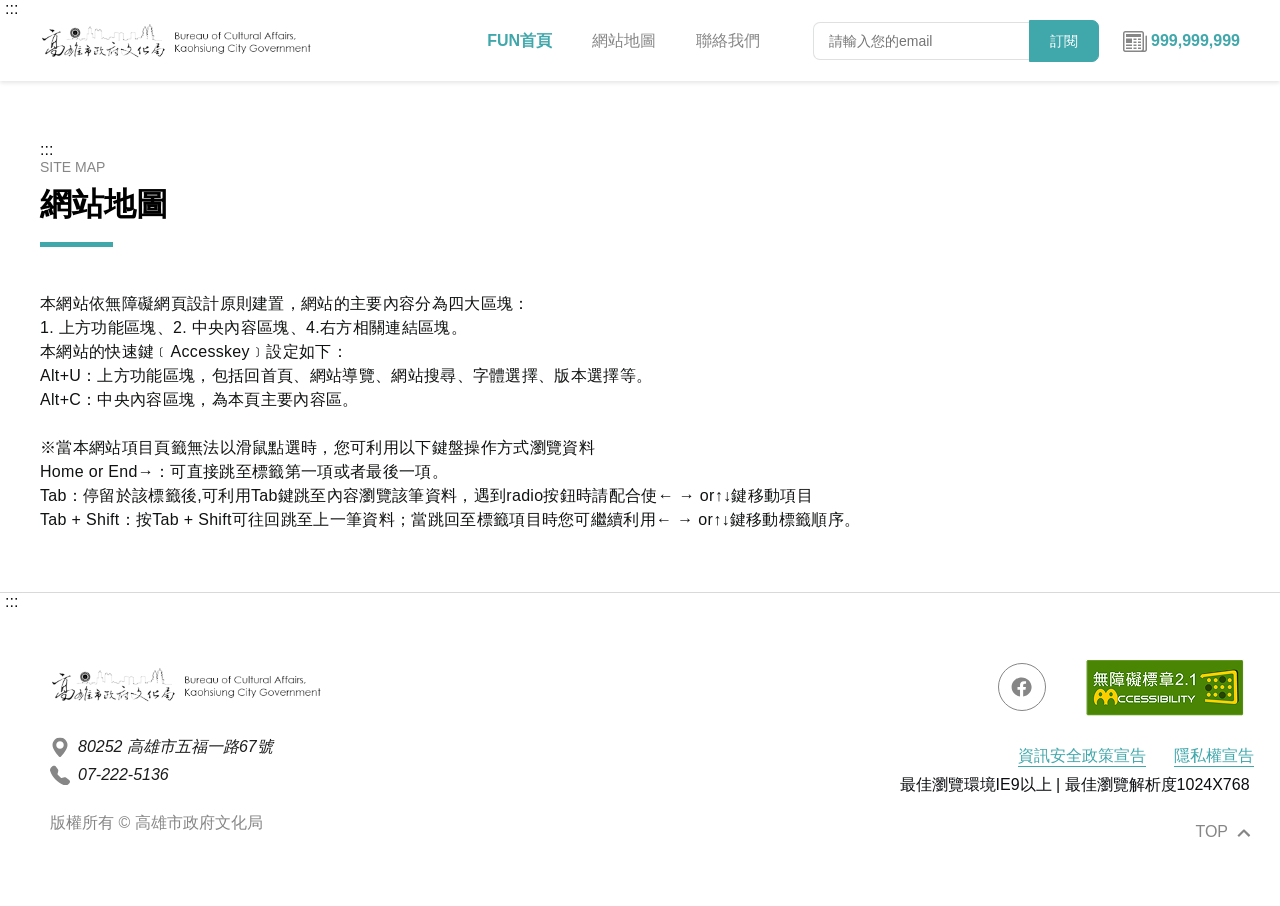
==== map.html @ 168b5b94 "upload" ====
<!DOCTYPE html>
<html lang="zh-Hant">
  <head>
    <meta charset="UTF-8">
    <meta http-equiv="X-UA-Compatible" content="IE=edge">
    <meta name="viewport" content="width=device-width, initial-scale=1.0">
    <!-- <link rel="icon" href="./assets/favicon.ico"> -->
    <title>高雄市政府文化局 - 歷史電子文宣</title>
    <meta name="description" content="高雄市政府文化局歷史電子文宣資料庫，提供藝文活動月刊、文化活動資訊等電子出版品查詢服務。">
    <!-- 字體 -->
    <link rel="preconnect" href="https://fonts.googleapis.com">
    <link rel="preconnect" href="https://fonts.gstatic.com" crossorigin>
    <link href="https://fonts.googleapis.com/css2?family=Inter:ital,opsz,wght@0,14..32,100..900;1,14..32,100..900&family=Noto+Sans+TC:wght@100..900&display=swap" rel="stylesheet">
    <!-- 共用樣式 -->
    <link rel="stylesheet" href="./assets/css/style.css">
    <!-- swiper -->
    <link rel="stylesheet" href="./assets/css/swiper-bundle.min.css">
    <script src="./assets/js/swiper-bundle.min.js"></script>
  </head>
  <noscript>您的瀏覽器不支援JavaScript功能，若網頁功能無法正常使用時，請開啟瀏覽器JavaScript狀態</noscript>
  <body>
    <!-- 跳過導航連結 -->
    <a href="#main-content" class="skip-link">跳至主要內容</a>
    
    <div class="hps_view">
      <!-- header -->
      <header class="main_header" role="banner">
        <a id="header-start" class="access_link pl" accesskey="u" href="#header-start" title="頂部內容區塊">:::</a>
        <div class="header_container">
          <div class="header_logo">
            <a href="/" aria-label="回到高雄市政府文化局首頁">
              <img src="../assets/images/logo.webp" alt="高雄市政府文化局標誌">
            </a>
          </div>
          <div class="header_right">
            <nav role="navigation" aria-label="主要導航">
              <a href="#" class="active" aria-current="page">FUN首頁</a>
              <a href="/map.html">網站地圖</a>
              <a  type="button" onclick="scrollToBottom()">聯絡我們</a>
            </nav>
            <div class="desktop_email">
              <label for="desktop-email-input" class="sr-only">電子郵件地址</label>
              <input type="email" id="desktop-email-input" placeholder="請輸入您的email" aria-describedby="email-help">
              <button type="button" aria-describedby="email-help">訂閱</button>
              <div id="email-help" class="sr-only">訂閱電子報以接收最新文化活動資訊</div>
            </div>
            <div class="desktop_newspaper" role="status" aria-label="訂閱人數統計">
              <img src="./assets/images/newspaper.svg" alt="訂閱圖示" aria-hidden="true">
              <p><span class="sr-only">目前訂閱人數：</span>999,999,999</p>
            </div>
          </div>
          <button 
            class="header_right_mobile" 
            onclick="turnMobileMenu()" 
            aria-expanded="false" 
            aria-controls="mobile_menu"
            aria-label="開啟行動版選單"
            type="button"
          >
            <img src="./assets/images/menu.svg" alt="" aria-hidden="true">
          </button>
        </div>
        
        <!-- mobile menu -->
        <div class="mobile_menu" id="mobile_menu" role="navigation" aria-label="行動版導航" aria-hidden="true">
          <nav>
            <a href="#" class="active" aria-current="page">FUN首頁</a>
            <a href="/map.html">網站地圖</a>
            <a href="#" type="button" onclick="scrollToBottom()">聯絡我們</a>
          </nav>
         
          <div class="mobile_newspaper" role="status" aria-label="訂閱人數統計">
            <img src="./assets/images/newspaper.svg" alt="訂閱圖示" aria-hidden="true">
            <p><span class="sr-only">目前訂閱人數：</span>999,999,999</p>
          </div>
          <div class="mobile_email">
            <label for="mobile-email-input" class="sr-only">電子郵件地址</label>
            <input type="email" id="mobile-email-input" placeholder="請輸入您的email" aria-describedby="mobile-email-help">
            <button type="button" aria-describedby="mobile-email-help">訂閱</button>
            <div id="mobile-email-help" class="sr-only">訂閱電子報以接收最新文化活動資訊</div>
          </div>
        </div>
      </header>

      <!-- main -->
      <main class="map_main main" id="main-content" role="main">
        <div class="main_content">
          <a id="content-start" class="access_link" accesskey="c" href="#content-start" title="主要內容區塊">:::</a>
          <div class="common_title">
            <div class="en_title">SITE MAP</div>
            <div class="ch_title">網站地圖</div>
            <div class="line"></div>  
          </div>
          <div class="common_content">
            <p>本網站依無障礙網頁設計原則建置，網站的主要內容分為四大區塊：</p>
            <p>1. 上方功能區塊、2. 中央內容區塊、4.右方相關連結區塊。</p>
            <p>本網站的快速鍵﹝Accesskey﹞設定如下：</p>
            <p>Alt+U：上方功能區塊，包括回首頁、網站導覽、網站搜尋、字體選擇、版本選擇等。</p>
            <p>Alt+C：中央內容區塊，為本頁主要內容區。</p>
            <br>
            <p>※當本網站項目頁籤無法以滑鼠點選時，您可利用以下鍵盤操作方式瀏覽資料</p>
            <p>Home or End→：可直接跳至標籤第一項或者最後一項。</p>
            <p>Tab：停留於該標籤後,可利用Tab鍵跳至內容瀏覽該筆資料，遇到radio按鈕時請配合使← → or↑↓鍵移動項目</p>
            <p>Tab + Shift：按Tab + Shift可往回跳至上一筆資料；當跳回至標籤項目時您可繼續利用← → or↑↓鍵移動標籤順序。</p>
          </div>
        </div>
       
      </main>
      
      <!-- footer -->
      <footer class="main_footer" role="contentinfo">
        <a id="footer-start" class="access_link pl" accesskey="b" href="#footer-start" title="底部內容區塊">:::</a>
        <div class="main_footer_container">
          
          <!-- left -->
          <div class="main_footer_left">
            
            <a href="/" aria-label="回到高雄市政府文化局首頁">
              <img class="main_footer_left_logo" src="./assets/images/logo.webp" alt="高雄市政府文化局標誌">
            </a>
            <address class="main_footer_left_info">
              <a href="https://maps.app.goo.gl/xng8h5YG975ax1Xh9" target="_blank" class="main_footer_left_info_item" aria-label="在Google地圖中查看高雄市政府文化局地址，開啟新視窗">
                <img src="./assets/images/map.svg" alt="" aria-hidden="true">
                <p>80252 高雄市五福一路67號</p>
              </a>
              <a href="tel:07-222-5136" class="main_footer_left_info_item" aria-label="撥打電話07-222-5136">
                <img src="./assets/images/telephone.svg" alt="" aria-hidden="true">
                <p>07-222-5136</p>
              </a>
            </address>
            <p class="main_footer_left_copyright">版權所有 © 高雄市政府文化局</p>
          </div>
          <!-- right -->
          <div class="main_footer_right">
            <div class="platform" role="group" aria-label="社群媒體連結">
            
              <a href="https://www.facebook.com/chenchimai/?ref=embed_page#" target="_blank" aria-label="前往高雄市政府文化局Facebook粉絲專頁，開啟新視窗">
                <img src="./assets/images/fb.svg" alt="Facebook">
              </a>              
              <a href="#" target="_blank" aria-label="網站通過無障礙AA等級檢測，開啟新視窗查看證書">
                <img src="./assets/images/AA.png" alt="無障礙網頁AA等級標章" class="aa_logo">
              </a>
            </div>
            <div>
              <div class="link">
                <a href="/security.html" aria-label="查看資訊安全政策宣告">資訊安全政策宣告</a>
                <a href="/privacy.html" aria-label="查看隱私權宣告">隱私權宣告</a>
              </div>
              <div class="ps">最佳瀏覽環境IE9以上 | 最佳瀏覽解析度1024X768 </div>
            </div>
            <a class="back_top" href="#" onclick="backToTop(); return false;" aria-label="回到頁面頂端">
              TOP
              <img src="./assets/images/angle-up.svg" alt="" aria-hidden="true">
            </a>
          </div>
        </div>
      </footer>
    </div>
    <!-- jquery  -->
    <script src="https://code.jquery.com/jquery-3.6.3.min.js" integrity="sha256-pvPw+upLPUjgMXY0G+8O0xUf+/Im1MZjXxxgOcBQBXU=" crossorigin="anonymous"></script>
    <!-- 共用方法 -->
    <script src="./assets/js/common.js"></script>
  </body>
</html>
</html>
---- assets/css/style.css ----
@font-face {
  font-family: NotoSansTC;
  src: url('../font/NotoSansTC.ttf');
}

html{
  overflow-x: hidden;
  scroll-behavior: smooth;
  font-size: 1rem;
}

* {
  margin: 0;
  padding: 0;
  box-sizing: border-box;
  font-family: 'NotoSansTC',  sans-serif;
  color: #101211;
  
}

img {
  width: 100%;
  vertical-align: middle;
  object-fit: cover;
}

/* 無障礙 CSS 樣式 */
/* 跳過導航連結 */
.skip-link {
  position: absolute;
  top: -40px;
  left: 6px;
  background: #000;
  color: #fff;
  padding: 8px;
  z-index: 10000;
  text-decoration: none;
  border-radius: 4px;
  font-size: 14px;
  font-weight: bold;
  transition: top 0.3s;
}

.skip-link:focus {
  top: 6px;
  outline: 3px solid #40A7AB;
  outline-offset: 2px;
}

/* Screen Reader Only 文字 */
.sr-only {
  position: absolute;
  width: 1px;
  height: 1px;
  padding: 0;
  margin: -1px;
  overflow: hidden;
  clip: rect(0, 0, 0, 0);
  white-space: nowrap;
  border: 0;
}

/* 焦點指示器 - 覆蓋原本的 outline: none */
a:focus,
button:focus,
input:focus,
select:focus,
textarea:focus,
[tabindex]:focus {
  outline: 3px solid #40A7AB !important;
  outline-offset: 2px !important;
  box-shadow: 0 0 0 1px rgba(64, 167, 171, 0.3) !important;
}

/* 確保所有互動元素都有 cursor pointer */
a,
button,
input[type="submit"],
input[type="button"],
input[type="reset"],
select,
[role="button"],
[tabindex="0"] {
  cursor: pointer;
}

/* 改善按鈕的無障礙性 */
button:disabled,
input:disabled,
select:disabled {
  cursor: not-allowed;
  opacity: 0.6;
}

/* 高對比模式支援 */
@media (prefers-contrast: high) {
  .skip-link {
    background: #000;
    color: #fff;
    border: 2px solid #fff;
  }
  
  a:focus,
  button:focus,
  input:focus,
  select:focus,
  textarea:focus,
  [tabindex]:focus {
    outline: 4px solid #000 !important;
    outline-offset: 2px !important;
  }
}

/* 減少動畫偏好支援 */
@media (prefers-reduced-motion: reduce) {
  *,
  *::before,
  *::after {
    animation-duration: 0.01ms !important;
    animation-iteration-count: 1 !important;
    transition-duration: 0.01ms !important;
  }
  
  html {
    scroll-behavior: auto;
  }
}

/* 移除原本有問題的樣式覆蓋 */
input,select{
  user-select: none;
  /* outline: none; - 移除這行以支援無障礙 */
}
button{
  /* outline: none; - 移除這行以支援無障礙 */
  border: none;
  box-shadow: none;
  background: none;
}

a, .cursor,button{
  user-select: none;
  cursor: pointer;
  text-decoration: none;
}

/* 保留hover效果但改善focus狀態 */
a:hover, .cursor:hover, button:hover{
  opacity: .8;
}
a:active, .cursor:active, button:active{
  opacity: .6;
}

/* 改善行動版選單按鈕的無障礙性 */
.header_right_mobile[aria-expanded="true"] {
  background-color: rgba(64, 167, 171, 0.1);
}

/* 改善分頁導航的無障礙性 */
.common_pagination a[aria-disabled="true"] {
  opacity: 0.5;
  cursor: not-allowed;
  pointer-events: none;
}

.common_pagination a[aria-current="page"] {
  font-weight: bold;
}

/* 改善輪播控制的無障礙性 */
.swiper-pagination-bullet:focus {
  outline: 3px solid #40A7AB !important;
  outline-offset: 2px !important;
}

/* 改善表單標籤的視覺層次 */
label {
  font-weight: 500;
  margin-bottom: 4px;
  display: block;
}

/* 確保錯誤訊息對比度足夠 */
.error-message {
  color: #d32f2f;
  font-weight: 500;
  font-size: 14px;
  margin-top: 4px;
}

/* 改善狀態訊息的可見性 */
[role="status"],
[role="alert"] {
  font-weight: 500;
}

.hps_view {
  width: 100%;
  margin: auto;
  background-color: #fff;
  min-height: 100vh;
  display: flex;
  flex-direction: column;
}
.headerView{
  position: sticky;
  top: 0;
  left: 0;
  z-index: 99;
}


/* animation */
@-webkit-keyframes fadeInDown {
  from {
    transform: translate3d(0, -100%, 0);
  }
  to {
    transform: translate3d(0, 0, 0);
  }
}

@keyframes fadeInDown {
  from {
    transform: translate3d(0, -100%, 0);
  }
  to {
    transform: translate3d(0, 0, 0);
  }
}
.fadeInDown {
  -webkit-animation-name: fadeInDown;
  animation-name: fadeInDown;
  -webkit-animation-duration: 0.5s;
  animation-duration: 0.5s;
  -webkit-animation-fill-mode: both;
  animation-fill-mode: both;
}

@-webkit-keyframes fadeOutDown {
  from {
    transform: translate3d(0, 0, 0);
  }
  to {
    transform: translate3d(0, -100%, 0);
  }
}

@keyframes fadeOutDown {
  from {
    transform: translate3d(0, 0, 0);
  }
  to {
    transform: translate3d(0, -100%, 0);
  }
}
.fadeOutDown {
  -webkit-animation-name: fadeOutDown;
  animation-name: fadeOutDown;
  -webkit-animation-duration: 0.5s;
  animation-duration: 0.5s;
  -webkit-animation-fill-mode: both;
  animation-fill-mode: both;
}


/* header */
.main_header{
  position: sticky;
  box-shadow: 0px 2px 4px 0px rgba(0, 0, 0, 0.10);
  width: 100%;
  top: 0;
  z-index: 99;
  background-color: #fff;
}
.header_container{
  padding: 0px 40px 17.5px 40px;
  width: 100%;
  margin: 0 auto;
  max-width: 1440px;
  display: flex;
  align-items: center;
  justify-content: space-between;
}
.header_logo{
  width: 273px;
}
.header_right{
  display: flex;
  align-items: center;
}
.header_right nav{
  display: flex;
  gap: 40px;
}
.header_right nav a{
  font-size: 16px;
  line-height: 22px;
  font-weight: 400;
  letter-spacing: -2%;
  color: #868686;
}
.header_right nav a.active{
  font-size: 16px;
  line-height: 22px;
  font-weight: 700;
  color: #40A7AB;
}
.header_right .desktop_email{
  display: flex;
  margin: 0 24px 0 53px;
  width: 286px;
  border-radius: 8px;
  justify-content: space-between;
  background: #FFFFFF1A;
  align-items: center;

}
.header_right .desktop_email input{
  border: none;
  padding: 10px 15px;
  font-size: 14px;
  font-weight: 500;
  line-height: 100%;
  border: 1px solid #27344126;
  border-right: none;
  flex: 1;
  border-radius: 7px 0 0 7px;
}
.header_right .desktop_email button{
  border: none;  
  background: #40A7AB;
  padding: 10px 15px;
  border-radius: 0 7px 7px 0;
  font-size: 14px;
  font-weight: 500;
  line-height: 100%;
  color: #FFFFFF;
  width: 70px;
  height: 42px;
  border: 1px solid #40A7AB;
}
.header_right .desktop_newspaper{
  display: flex;
  gap: 4px;
  align-items: center;
}
.header_right .desktop_newspaper img{
  width: 24px;
  height: 24px;
}
.header_right .desktop_newspaper p{
  font-size: 16px;
  line-height: 100%;
  font-weight: 700;
  color: #40A7AB;
}
.header_right_mobile{
  display: none;
}
.header_right_mobile img{
  width: 24px;
  height: 24px;
}

.mobile_menu{
  height: 0;
  overflow: hidden;
  opacity: 0;
  transform: translateY(-20px);
  transition: all 0.4s cubic-bezier(0.4, 0, 0.2, 1);
  transition-delay: 0.1s;
  background-color: #fff;
}

.mobile_menu.active{
  height: 279px;
  opacity: 1;
  transform: translateY(0);
  transition-delay: 0s;
}

.mobile_menu nav{
  display: flex;
  flex-direction: column;
  animation: slideInUp 0.5s ease-out 0.2s both;
}

.mobile_menu nav a{
  font-size: 14px;
  line-height: 42px;
  font-weight: 500;
  color: #868686;
  height: 42px;
  text-align: center;
  transition: all 0.3s ease;
  position: relative;
  overflow: hidden;
  margin: 2px;
}

.mobile_menu nav a::before {
  content: '';
  position: absolute;
  top: 0;
  left: -100%;
  width: 100%;
  height: 100%;
  background: linear-gradient(90deg, transparent, rgba(64, 167, 171, 0.1), transparent);
  transition: left 0.5s ease;
}

.mobile_menu nav a:hover::before {
  left: 100%;
}

.mobile_menu nav a:hover {
  color: #40A7AB;
  transform: translateX(5px);
}

.mobile_menu nav a.active{
  font-weight: 700;
  color: #40A7AB;
  animation: pulse 2s infinite;
}

.mobile_menu .mobile_newspaper{
  display: flex;
  gap: 12px;
  align-items: center;
  justify-content: center;
  height: 38px;
  width: 100%;
  margin-top: 45px;
  animation: fadeInUp 0.6s ease-out 0.4s both;
}

.mobile_menu .mobile_newspaper img{
  width: 16px;
  height: 16px;
}

.mobile_menu .mobile_newspaper p{
  font-size: 14px;
  line-height: 100%;
  font-weight: 400;
  color: #40A7AB;
}

.mobile_menu .mobile_email{
  display: flex;
  margin: 15px auto;
  width: 236px;
  border-radius: 8px;
  justify-content: center;
  background: #FFFFFF1A;
  align-items: center;
  height: 40px;
  animation: fadeInUp 0.6s ease-out 0.6s both;
  transition: transform 0.3s ease, box-shadow 0.3s ease;
}

.mobile_menu .mobile_email:hover {
  transform: translateY(-2px);
  box-shadow: 0 4px 12px rgba(64, 167, 171, 0.2);
}

.mobile_menu .mobile_email input{
  border: none;
  padding: 7px 15px;
  font-size: 12px;
  font-weight: 500;
  line-height: 100%;
  border: 1px solid #27344126;
  border-right: none;
  flex: 1;
  border-radius: 7px 0 0 7px;
  height: 100%;
}

.mobile_menu .mobile_email button{
  border: none;  
  background: #40A7AB;
  border-radius: 0 7px 7px 0;
  font-size: 12px;
  font-weight: 500;
  line-height: 100%;
  color: #FFFFFF;
  min-width: 67px;
  height: 100%;
  border: 1px solid #40A7AB;
}

/* 動畫關鍵幀 */
@keyframes slideInUp {
  from {
    opacity: 0;
    transform: translateY(30px);
  }
  to {
    opacity: 1;
    transform: translateY(0);
  }
}

@keyframes fadeInUp {
  from {
    opacity: 0;
    transform: translateY(20px);
  }
  to {
    opacity: 1;
    transform: translateY(0);
  }
}

@keyframes pulse {
  0%, 100% {
    opacity: 1;
  }
  50% {
    opacity: 0.8;
  }
}





/* main */
.banner_container{
  position: relative;
  user-select: none;
  max-height: 750px;
  overflow: hidden;
}
.banner_info{
  position: absolute;
  top: 0;
  left: 0;
  width: 669px;
  height: 100%;
  background: linear-gradient(270deg, rgba(17, 19, 25, 0) 0%, #111319 100%);
  z-index: 2;
  padding-left: 90px;
  display: flex;
  flex-direction: column;
  justify-content: center;
}
.banner_info_content{
  color: #FFFFFF;
  display: flex;
  flex-direction: column;
  gap: 20px;
  margin-bottom: 60px;
  width: 400px;
}
.banner_info_content .info_type{
  font-size: 14px;
  font-weight: 500;
  line-height: 31px;
  padding: 0 20px;
  width: fit-content;
  color: #FFFFFF;
  background: rgba(255, 255, 255, 0.16);
  border-radius: 2px;
  border: 1px solid rgba(255, 255, 255, 0.2);
}
.banner_info_content .info_title{
  font-size: 48px;
  line-height: 48px;
  font-weight: 600;
  letter-spacing: 1px;
  color: #FFFFFF;
}
.banner_info_content .info_content{  
  font-size: 18px;
  font-weight: 500;
  color: #FFFFFF;
}
.banner_info_content .info_button{
  width: 124px;
  height: 40px;
  border-radius: 50px;
  border: 1px solid #FFFFFF;
  background: transparent;
  color: #FFFFFF;
  font-size: 16px;
  font-weight: 500;
}
.banner_cover{
  position: absolute;
  top: 0;
  right: 0;
  width: 482px;
  height: 100%;
  background: linear-gradient(90deg, rgba(17, 19, 25, 0) 0%, #111319 100%);
  z-index: 2;
}

.banner-pagination .swiper-pagination-bullet{
  opacity: 1;
  background: rgba(255, 255, 255, 0.3);
  border-radius: 4px;
}
.banner-pagination .swiper-pagination-bullet-active{
  background: #40A7AB;
  width: 16px;
}





main{
  flex: 1;
}
.main_content{
  max-width: 1200px;
  margin: 0 auto;
  padding: 60px 0;
}
.main_content .main_content_title{
  margin-bottom: 30px;
}
.main_content .main_content_title  p{
  font-size: 16px;
  line-height: 100%;
  font-weight: 400;
  letter-spacing: 1px;
  color: #868686;
}
.main_content .main_content_title h1{
  font-size: 32px;
  line-height: 44px;
  font-weight: 600;
  letter-spacing: 1px;
  color: #000000;
  margin: 8px 0 15px;
}
.main_content .main_content_title .wire{
  width: 73px;
  height: 5px;
  background: #40A7AB;
}


.main_content .main_content_search_option{
  display: flex;
  gap: 20px;
  align-items: center;
  justify-content: space-between;
}
.main_content .main_content_search_option input,.main_content .main_content_search_option select{
  border: 1px solid #27344126;
  border-radius: 8px;
  padding: 0 15px;
  appearance: none;
  font-size: 16px;
  height: 40px;
  color: rgba(0, 0, 0, 0.85);
  background: #FFFFFF;
}

.main_content .main_content_search_option select {
  background-image: url('../images/angle-down.svg');
  background-repeat: no-repeat;
  background-position: right 12px center;
  background-size: 16px;
}
.main_content .main_content_search_option .search_select{
  min-width: 210px;
}

.main_content .main_content_search_option .search_date_range{
  display: flex;
  align-items: center;
  justify-content: center;
  border: 1px solid #27344126;
  border-radius: 8px;
  height: 40px;
  width: 256px;
  min-width: 256px;
}
.main_content .main_content_search_option .search_date_range .swap_icon{
  width: 16px;
  height: 16px;
  margin: 0 8px;
}
.main_content .main_content_search_option .search_date_range .calendar_icon{
  width: 14px;
  margin-left: 4px;
}
.main_content .main_content_search_option .search_date_range input{
  border: none;
  padding: 0;
  appearance: none;
  width: 91px;
  height: 38px;
  background: #FFFFFF;
  text-align: left;
}
.main_content .main_content_search_option .search_keyword{
  flex: 1;
  min-height: 40px;
}
.search_button{
  width: 64px;
  height: 40px;
  border-radius: 8px;
  background: #40A7AB;
  color: #FFFFFF;
  font-size: 14px;
  font-weight: 500;
  min-width: 64px;
}
input[type="date"]::-webkit-calendar-picker-indicator {
  opacity: 0;
  display: none;
}
.main_content_search .main_content_search_total_container{
  display: flex;
  align-items: center;
  justify-content: flex-end;
  margin: 20px 0 0 auto;
}
.main_content_search .main_content_search_total_container .search_button{
  display: none;
}
.main_content_search .main_content_search_total{
  font-size: 16px;
  color: #868686;
  width: fit-content;
}
.main_content_search .main_content_search_total span{
  color: #40A7AB;
  margin: 0 8px;
}

.main_content_result{
  margin: 30px 0;
  display: grid;
  grid-template-columns: repeat(4, 1fr);
  gap: 20px;
}
.main_content_result .main_content_result_item{
  border-radius: 8px;
  position: relative;
  overflow: hidden;
}
.main_content_result .main_content_result_item .result_item_info{
  position: absolute;
  bottom: 0;
  left: 0;
  width: 100%;
  height: 100%;
  background: rgba(0, 0, 0, 0.5);
  z-index: 2;
  display: none;
  flex-direction: column;
  align-items: center;
  justify-content: center;
  gap: 10px;
}
.main_content_result .main_content_result_item .result_item_info .result_item_info_title{
  font-size: 16px;
  line-height: 24px;
  font-weight: 700;
  color: #FFFFFF;
}

.main_content_result .main_content_result_item .result_item_info .result_item_info_content{
  display: flex;
  align-items: center;
  justify-content: center;
  gap: 4px;
}
.main_content_result .main_content_result_item .result_item_info .result_item_info_content img {
  width: 20px;
  height: 20px;
}
.main_content_result .main_content_result_item .result_item_info .result_item_info_content p {
  flex: 1;
  text-align: center;
  font-size: 12px;
  font-weight: 500;
  color: #FFFFFF;
}
.main_content_result .main_content_result_item .result_item_info .result_item_info_content .result_item_info_content_col{
  display: flex;
  align-items: center;
  justify-content: center;
  gap: 4px;
  font-size: 16px;
  line-height: 100%;
  font-weight: 500;
  color: #FFFFFF;
  width: 100px;
}
.main_content_result .main_content_result_item .result_item_info .result_item_info_button{
  width: 124px;
  margin: 10px auto 0;
  height: 40px;
  border-radius: 100px;
  border: 1px solid #FFFFFF;
  background: rgba(64, 167, 171, 0.2);
  color: #FFFFFF;
}
.main_content_result .main_content_result_item:hover .result_item_info{
  display: flex;
}



/* pagination */
.common_pagination{
  display: flex;
  align-items: center;
  justify-content: center;
  gap: 10px;
  height: 63px;
}
.common_pagination a{
  width: 40px;
  height: 40px;
  font-size: 18px;
  line-height: 100%;
  font-weight: 500;
  display: flex;
  align-items: center;
  justify-content: center;
  color: #1B1B1B;
  border-radius: 8px
}
.common_pagination a.active{
  background-color: #40A7AB;
  color: #fff;
}
.common_pagination .prev_page, .common_pagination .next_page{
  width: 37px;
}

.main_footer{
  border-top: 1px solid #D9D9D9;
  width: 100%;
}
.main_footer_container{
  width: 100%;
  max-width: 1440px;
  margin: 0 auto;

  padding: 41px 26px 64px  50px;
  display: flex;
  align-items: center;
  justify-content: space-between;
}
.main_footer .main_footer_left{
  display: flex;
  align-items: flex-start;
  flex-direction: column;
  gap: 30px;
}
.main_footer .main_footer_left .main_footer_left_logo{
  width: 273px;
}
.main_footer .main_footer_left .main_footer_left_info{
  display: flex;
  flex-direction: column;
  gap: 8px;
}
.main_footer .main_footer_left .main_footer_left_info_item{
  display: flex;
  align-items: center;
  gap: 8px;
}
.main_footer .main_footer_left .main_footer_left_info_item img{
  width: 20px;
  height: 20px;
}
.main_footer .main_footer_left .main_footer_left_info_item p{
  font-size: 16px;
  line-height: 100%;
  font-weight: 500;
  color: #1B1B1B;
}
.main_footer .main_footer_left .main_footer_left_copyright{
  font-size: 16px;
  line-height: 100%;
  color: #868686;
}

.main_footer .main_footer_right{
  display: flex;
  align-items: flex-end;
  flex-direction: column;
  gap: 26px;
}
.main_footer .main_footer_right .platform{
  display: flex;
  align-items: center;
  gap: 16px;
}
.main_footer .main_footer_right .platform img{
  width: 48px;
  height: 48px;
}
.main_footer .main_footer_right .platform .aa_logo{
  width: 182px;
  height: 70px;
  margin-left: 10px;
}
.main_footer .main_footer_right .link{
  display: flex;
  align-items: flex-end;
  justify-content: flex-end;
  gap: 28px;
  margin-bottom: 8px;
  width: 100%;
}
.main_footer .main_footer_right .link a{
  font-size: 16px;
  font-weight: 500;
  line-height: 100%;
  color: #40A7AB;
  padding-bottom: 2px;
  border-bottom: 1px solid #40A7AB;
}
.main_footer .main_footer_right .ps{
  font-size: 16px;
  font-weight: 500;
  color: #0A0C0F;
}
.back_top{
  display: flex;
  align-items: center;
  color: #868686;
  font-size: 16px;
  font-weight: 500;
  gap: 6px;
}
.back_top img {
  width: 20px;
  height: 20px;
}
.access_link.pl{
  padding-left: 5px;
}

.common_title{
  display: flex;
  flex-direction: column;
  gap: 8px;
  padding-bottom: 15px;
  margin-bottom: 30px;
}
.common_title .en_title{
  font-size: 14px;
  color: #868686;
}
.common_title .ch_title{
  font-size: 32px;
  font-weight: 600;
  color: #000000;
}
.common_title .line{
  margin-top: 7px;
  width: 73px;
  height: 5px;
  background: #40A7AB;
}
.common_content{
  letter-spacing: 0.02em;
  color: #000;
  font-size: 16px;
  line-height: 1.5;
}


@media (max-width: 1300px) {
  .banner_info{
    padding-left: 40px;
  }
}
@media (max-width: 1260px) {
  .main_content{
    width: 100%;
    padding: 60px 30px;
  }
}

@media (max-width: 1200px) {
  .header_right .desktop_email{
    margin-right: 0;
    margin-left: 24px;
  }
  .header_right .desktop_newspaper{
    display: none;
  }
  .header_right nav{
    gap: 24px;
  }

 
}

@media (max-width: 1000px) {
  .header_right{
    display: none;
  }
  .header_right_mobile{
    display: flex;
    align-items: center;
    padding: 10px;
  }
  .banner_info, .banner_cover{
    display: none;
  }
  .main_content_result{
    grid-template-columns: repeat(3, 1fr);
  }
  .main_content .main_content_search_option .search_select{
    width: 150px;
    min-width: 150px;
  }
}
.mobile_back_top{
  display: none;
}








@media (max-width: 900px) {
  .search_button{
    display: none;
  }
  .main_content_search .main_content_search_total_container{
    justify-content: space-between;
  }
  .main_content_search .main_content_search_total_container .search_button{
    display: block;
  }
  .main_footer_container{
    flex-direction: column;
    align-items: flex-start;
    gap: 40px;
    padding: 17px 30px 40px;
  }
  .main_footer_container .main_footer_right{
    align-items: flex-start;
  }
  .main_footer_container .main_footer_right .link{
    align-items: flex-start;
    flex-direction: column;
    gap: 10px;
  }
  .main_footer .main_footer_right .back_top{
    display: none;
  }
  .mobile_back_top{
    display: flex;
    width: fit-content;
    margin-left: auto;
    margin-top: 40px;
    margin-right: 0;
  }
}
@media (max-width: 768px) {
  .main_content .main_content_search_option{
    flex-direction: column;
    align-items: flex-start;
    gap: 20px;
  }
  .main_content .main_content_search_option .search_select{
    width: 100%;
    min-width: 100%;
  }
  .main_content .main_content_search_option .search_date_range{
    width: 100%;
    min-width: 100%;
    padding: 0 12px;
  }
  .main_content .main_content_search_option .search_keyword{
    width: 100%;
    min-width: 100%;
  }
  .main_content .main_content_search_option .search_date_range input{
    flex: 1;
  }
  .main_content_result{
    grid-template-columns: repeat(2, 1fr);
  }
}
@media (max-width: 576px) {
  .main_content_result{
    grid-template-columns: repeat(1, 1fr);
  }
  .header_right_mobile{
    position: relative;
    left: 17px;
  }
  .header_right_mobile img{
    width: 16px;
    height: 16px;
  }
  .main_content{
    padding: 28px 30px 14px;
  }
}
@media (max-width: 450px) {
  .main_content .main_content_title p{
    font-size: 12px;
  }
  .main_content .main_content_title h1{
    margin-top: 4px;
    font-size: 20px;
    line-height: 33px;
  }
  .main_content .main_content_title{
    margin-bottom: 28px;
  }
  .main_content .main_content_search_option input, .main_content .main_content_search_option select{
    font-size: 12px;
    height: 30px;
    border-radius: 4px;
  }
  .main_content .main_content_search_option .search_date_range{
    height: 30px;
    border-radius: 4px;
  }
  .main_content .main_content_search_option .search_date_range input{
    height: 28px;
  }
  .main_content .main_content_search_option .search_keyword{
    min-height: 30px;
  }
  .main_content_search .main_content_search_total_container .search_button{
    height: 30px;
    font-size: 12px;
  }
  .main_content_result{
    margin: 28px 0 16px;
    gap: 16px;
  }
  .common_pagination{
    height: 40px;
  }
  .common_pagination .prev_page, .common_pagination .next_page{
    width: 25px;
  }
  .main_footer .main_footer_right .platform img{
    width: 32px;
    height: 32px;
  }
  .mobile_menu .mobile_email{
    height: 30px;
  }
  .mobile_menu.active{
    height: 269px;
  }
}
@media (max-width: 375px) {
  .main_footer .main_footer_left{
    gap: 16px;
  }
  .main_footer .main_footer_left .main_footer_left_info_item img{
    width: 16px;
    height: 16px;
  }
  .main_footer .main_footer_left .main_footer_left_info_item p{
    font-size: 12px;
  }
  .main_footer .main_footer_left .main_footer_left_copyright{
    font-size: 12px;
  }
  .main_footer .main_footer_right .link a{
    font-size: 12px;
  }
  .main_footer .main_footer_right .ps{
    font-size: 12px;
  }
  .main_footer .main_footer_right .platform img{
    width: 24px;
    height: 24px;
  }
  .main_footer .main_footer_right .platform .aa_logo{
    width: 100px;
    height: 38px;
    margin-left: 0;
  }
  

  
}
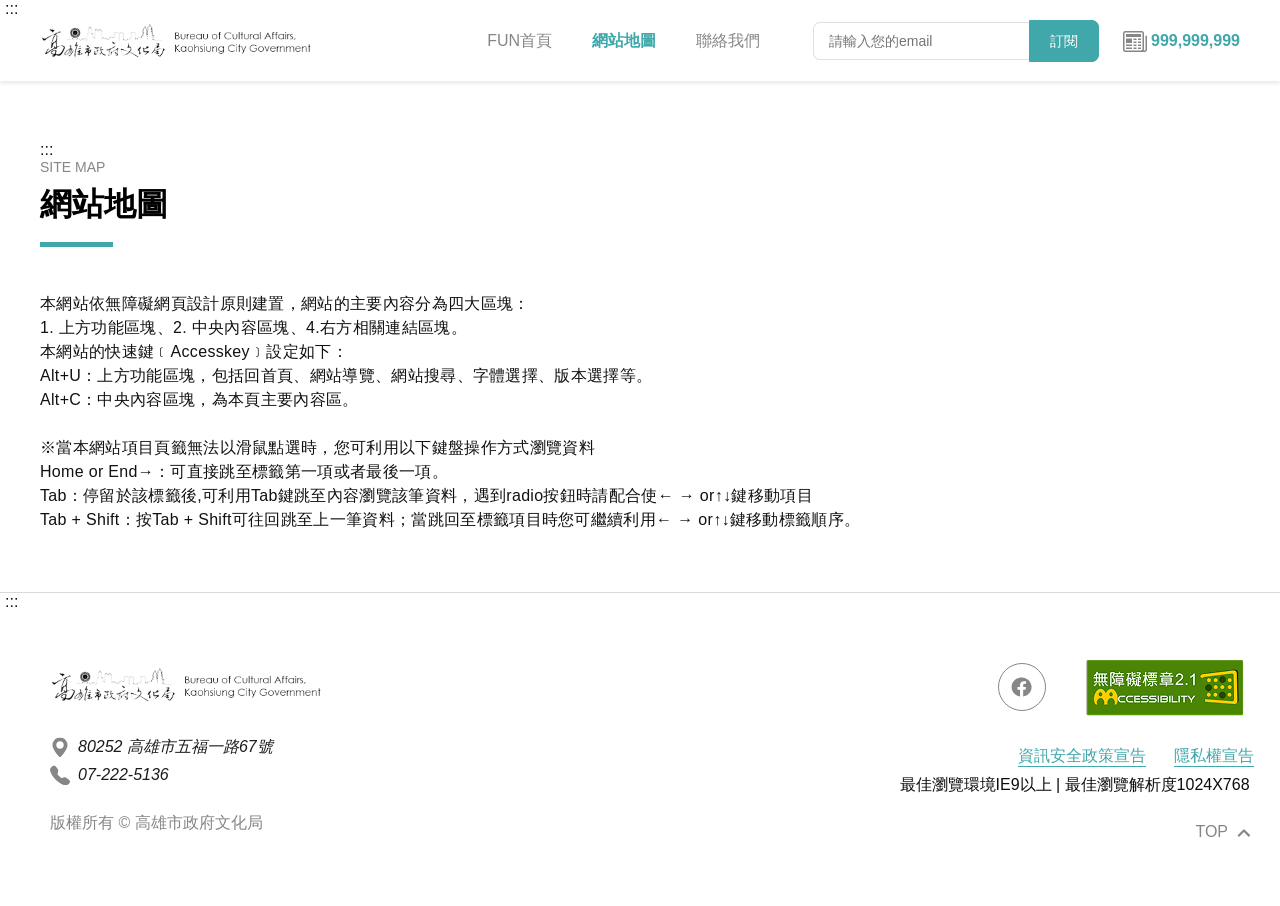
==== commit 1b28f3d2: "upload" ====
--- a/map.html
+++ b/map.html
@@ -34,14 +34,14 @@
           </div>
           <div class="header_right">
             <nav role="navigation" aria-label="主要導航">
-              <a href="#" class="active" aria-current="page">FUN首頁</a>
-              <a href="/map.html">網站地圖</a>
-              <a  type="button" onclick="scrollToBottom()">聯絡我們</a>
+              <a href="/">FUN首頁</a>
+              <a href="/map.html" class="active">網站地圖</a>
+              <a type="button"onclick="scrollToBottom()">聯絡我們</a>
             </nav>
             <div class="desktop_email">
               <label for="desktop-email-input" class="sr-only">電子郵件地址</label>
               <input type="email" id="desktop-email-input" placeholder="請輸入您的email" aria-describedby="email-help">
-              <button type="button" aria-describedby="email-help">訂閱</button>
+              <button type="button" aria-describedby="email-help" onclick="openModal()">訂閱</button>
               <div id="email-help" class="sr-only">訂閱電子報以接收最新文化活動資訊</div>
             </div>
             <div class="desktop_newspaper" role="status" aria-label="訂閱人數統計">
@@ -64,8 +64,8 @@
         <!-- mobile menu -->
         <div class="mobile_menu" id="mobile_menu" role="navigation" aria-label="行動版導航" aria-hidden="true">
           <nav>
-            <a href="#" class="active" aria-current="page">FUN首頁</a>
-            <a href="/map.html">網站地圖</a>
+            <a href="/">FUN首頁</a>
+            <a href="/map.html" class="active">網站地圖</a>
             <a href="#" type="button" onclick="scrollToBottom()">聯絡我們</a>
           </nav>
          
@@ -76,8 +76,38 @@
           <div class="mobile_email">
             <label for="mobile-email-input" class="sr-only">電子郵件地址</label>
             <input type="email" id="mobile-email-input" placeholder="請輸入您的email" aria-describedby="mobile-email-help">
-            <button type="button" aria-describedby="mobile-email-help">訂閱</button>
+            <button type="button" aria-describedby="mobile-email-help" onclick="openModal()">訂閱</button>
             <div id="mobile-email-help" class="sr-only">訂閱電子報以接收最新文化活動資訊</div>
+          </div>
+        </div>
+
+        <!-- 訂閱彈窗 -->
+        <div class="subscribe_modal" role="dialog" aria-label="訂閱彈窗" aria-hidden="true">
+          <div class="subscribe_modal_content">
+            <button class="subscribe_modal_close" type="button" onclick="closeModal()" aria-label="關閉訂閱彈窗">
+              <img src="./assets/images/close.svg" alt="" aria-hidden="true">
+            </button>
+            <div class="common_title mb_0">
+              <div class="en_title">Subscription instructions</div>
+              <div class="ch_title">訂閱須知</div>
+              <div class="line"></div>  
+            </div>
+            <div class="subscribe_modal_content_text">
+              <p>1. 本系統以寄發藝文活動訊息之電子文宣為主，若寄收流程因寄件方之寄發系統誤動作或收件方之郵件過濾系統判定為廣告郵件或垃圾郵件，而造成您無法收到訂閱之電子文宣，本局先此致歉，敬請見諒。</p>
+              <p>2. 本系統僅記錄您所留下之電子信箱帳號，您的訂閱即表示您同意本局透過此帳號寄發任何藝文活動訊息，並放棄任何法律訴訟權利。未來，如果您想取消訂閱帳號，請您利用系統的取消訂閱功能或上網至本局網站 https://edm.khcc.gov.tw/home02.aspx?ID=1 取消您的電子信箱帳號。</p>
+              <p>3. 若您已訂閱卻無法收到信件或已取消訂閱而訊息仍然持續發送，請您於週一至週五（例假日及國定假日除外）上午9：00~12：00 下午14：00~17：00 以電話07-2225136轉666聯絡我們(註：避免以e-mail或局長信箱傳遞)，我們將立即為您服務。謝謝！</p>
+            </div>
+
+            <div class="subscribe_modal_content_captcha">
+              <div class="subscribe_modal_content_captcha_title" id="captcha-title">圖形驗證</div>
+              <div class="subscribe_modal_content_captcha_input_container">
+                <label for="captcha-input" class="sr-only">驗證碼</label>
+                <input class="subscribe_modal_content_captcha_input" type="text" id="captcha-input" placeholder="請輸入圖形驗證碼" aria-labelledby="captcha-title" aria-describedby="captcha-help" required>
+                <div id="captcha-help" class="sr-only">請輸入圖形中顯示的數字或字母</div>
+                <button type="button" class="subscribe_modal_content_captcha_button" aria-describedby="captcha-input">訂閱</button>
+              </div>
+              <a href="#" class="subscribe_modal_search" role="button">檢索</a>
+            </div>
           </div>
         </div>
       </header>
@@ -137,9 +167,7 @@
               <a href="https://www.facebook.com/chenchimai/?ref=embed_page#" target="_blank" aria-label="前往高雄市政府文化局Facebook粉絲專頁，開啟新視窗">
                 <img src="./assets/images/fb.svg" alt="Facebook">
               </a>              
-              <a href="#" target="_blank" aria-label="網站通過無障礙AA等級檢測，開啟新視窗查看證書">
-                <img src="./assets/images/AA.png" alt="無障礙網頁AA等級標章" class="aa_logo">
-              </a>
+              <img src="./assets/images/AA.png" alt="無障礙網頁AA等級標章" class="aa_logo">
             </div>
             <div>
               <div class="link">
--- a/assets/css/style.css
+++ b/assets/css/style.css
@@ -758,11 +758,13 @@
   height: 100%;
   background: rgba(0, 0, 0, 0.5);
   z-index: 2;
-  display: none;
+  opacity: 0;
+  display: flex;
   flex-direction: column;
   align-items: center;
   justify-content: center;
   gap: 10px;
+  transition: opacity 0.3s ease;
 }
 .main_content_result .main_content_result_item .result_item_info .result_item_info_title{
   font-size: 16px;
@@ -807,9 +809,16 @@
   border: 1px solid #FFFFFF;
   background: rgba(64, 167, 171, 0.2);
   color: #FFFFFF;
+  display: flex;
+  align-items: center;
+  justify-content: center;
+  
 }
 .main_content_result .main_content_result_item:hover .result_item_info{
-  display: flex;
+  opacity: 1;
+}
+.main_content_result .main_content_result_item .result_item_info:focus-within{
+  opacity: 1;
 }
 
 
@@ -955,6 +964,9 @@
   padding-bottom: 15px;
   margin-bottom: 30px;
 }
+.common_title.mb_0{
+  margin-bottom: 0;
+}
 .common_title .en_title{
   font-size: 14px;
   color: #868686;
@@ -976,6 +988,127 @@
   font-size: 16px;
   line-height: 1.5;
 }
+
+
+
+/* subscribe modal */
+.subscribe_modal{
+  display: none;
+  position: fixed;
+  top: 0;
+  left: 0;
+  width: 100%;
+  height: 100%;
+  background-color: rgba(0, 0, 0, 0.5);
+  z-index: 1000;
+  align-items: center;
+  justify-content: center;
+}
+.subscribe_modal.active{
+  display: flex;
+}
+
+.subscribe_modal .subscribe_modal_content{
+  width: 90%;
+  max-width: 949px;
+  margin: 0 auto;
+  padding: 40px;
+  background-color: #FFFFFF;
+  border-radius: 8px;
+  max-height: 90vh;
+  overflow-y: auto;
+  position: relative;
+}
+.subscribe_modal .subscribe_modal_close{
+  position: absolute;
+  top: 30px;
+  right: 30px;
+  width: 12px;
+  height: 12px;
+  padding: 10px;
+  box-sizing: content-box;
+  cursor: pointer;
+  display: flex;
+  align-items: center;
+  justify-content: center;
+}
+.subscribe_modal .subscribe_modal_content_text{
+  font-size: 16px;
+  line-height: 1.5;
+  color: #000;
+  letter-spacing: 0.02em;
+  text-indent: -1.1em;
+  padding-left: 1.1em;
+  margin-top: 5px;
+  overflow-wrap: break-word;
+
+}
+.subscribe_modal .subscribe_modal_content_captcha{
+  margin-top: 30px;
+}
+.subscribe_modal .subscribe_modal_content_captcha_title{
+  font-size: 16px;
+  line-height: 1.5;
+  color: #000;
+  letter-spacing: 0.02em;
+  margin-bottom: 30px;
+}
+.subscribe_modal .subscribe_modal_content_captcha_input_container{
+  display: flex;
+  align-items: center;
+  gap: 3px;  
+  border-top: 4px solid #000;
+  max-width: 420px;
+  width: 100%;
+  padding-top: 10px;
+}
+.subscribe_modal .subscribe_modal_content_captcha_input_container_text{
+  font-size: 12px;
+  line-height: 1.5;
+  color: #000;
+  letter-spacing: 0.02em;
+}
+.subscribe_modal .subscribe_modal_content_captcha_input{
+  height: 30px;
+  border-radius: 2px;
+  border: 1px solid #D9D9D9;
+  padding: 0 10px;
+}
+.subscribe_modal .subscribe_modal_content_captcha_button{
+  height: 30px;
+  border-radius: 2px;
+  border: 1px solid #323232;
+  padding: 0 10px;
+  background-color: #e6e6e6;
+}
+.subscribe_modal .subscribe_modal_search{
+  width: 68px;
+  height: 40px;
+  border-radius: 8px;
+  display: flex;
+  align-items: center;
+  justify-content: center;
+  background-color: #40A7AB;
+  color: #FFFFFF;
+  font-size: 14px;
+  font-weight: 500;
+  line-height: 100%;
+  margin-top: 30px;
+}
+
+
+
+
+
+
+
+
+
+
+
+
+
+
 
 
 @media (max-width: 1300px) {
@@ -1112,6 +1245,12 @@
   .main_content{
     padding: 28px 30px 14px;
   }
+  .subscribe_modal .subscribe_modal_content{
+    padding: 20px;
+  }
+  .subscribe_modal .subscribe_modal_content_text{
+    font-size: 14px;
+  }
 }
 @media (max-width: 450px) {
   .main_content .main_content_title p{
